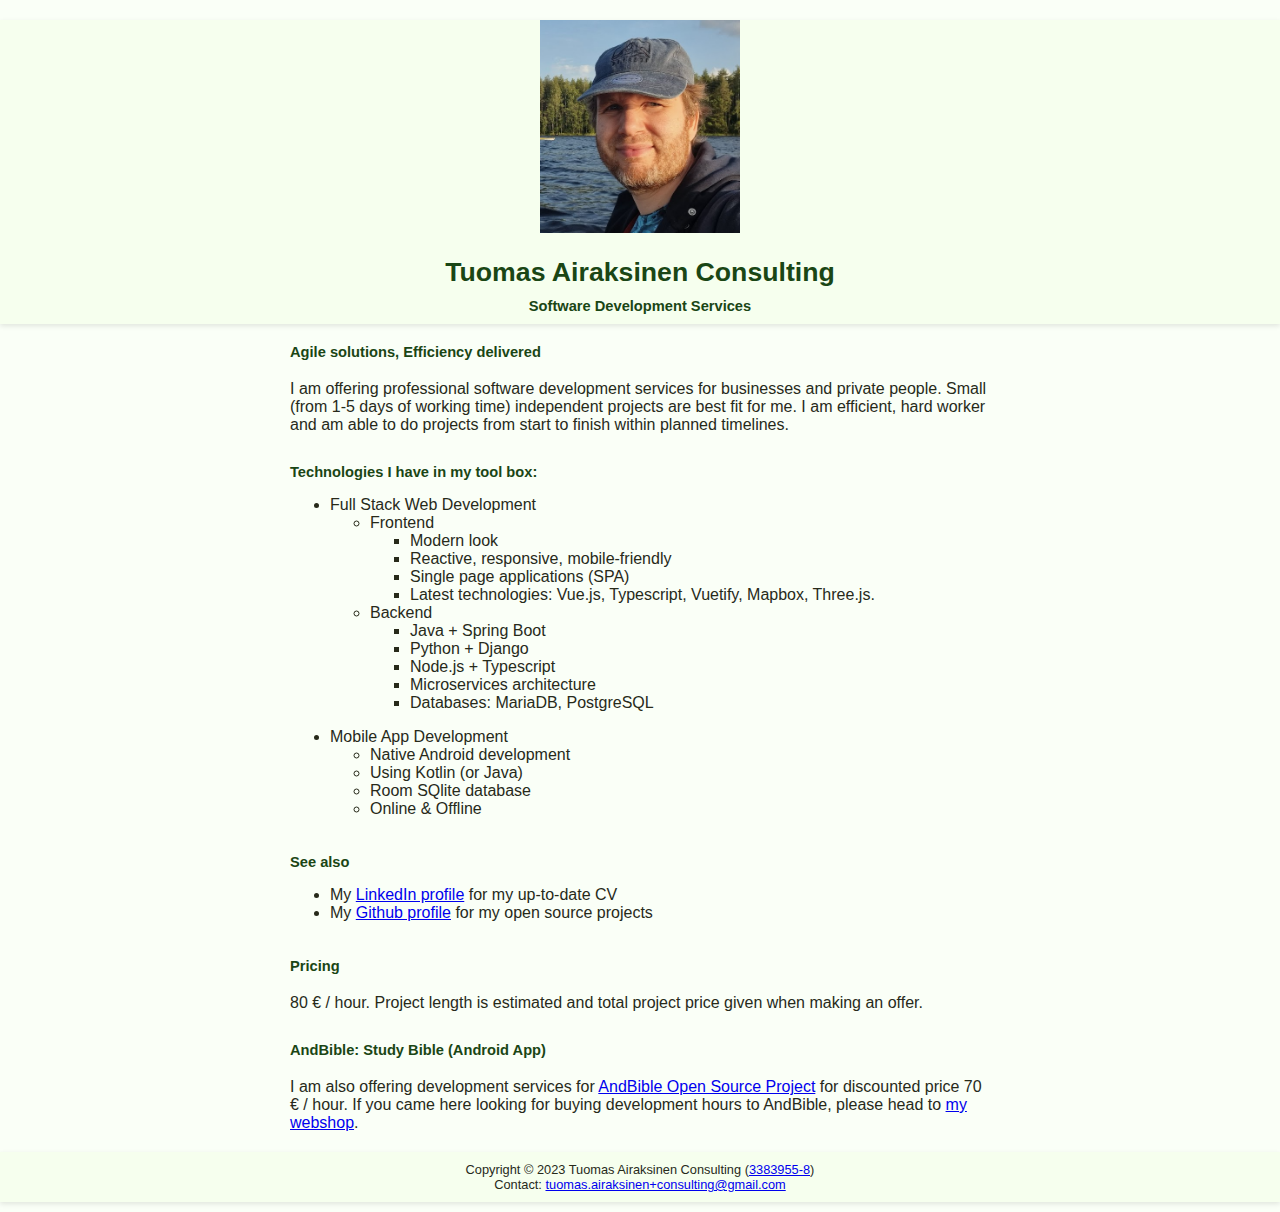
==== consulting/index.html @ 81da7b1b "Improve consulting page" ====
<!DOCTYPE html>
<html lang="en">
<head>
  <link rel="stylesheet" href="styles.css"/>
  <meta http-equiv="Content-Type" content="text/html; charset=utf-8"/>
  <meta name="viewport" content="width=device-width, initial-scale=1.0">
  <title>Tuomas Airaksinen Consulting</title>
</head>
<body>
<header>
  <img src="/pics/naama.png"/>
  <h1>Tuomas Airaksinen Consulting</h1>
  <h3>Software Development Services</h3>
</header>
<div class="container">
  <h3>Agile solutions, Efficiency delivered</h3>
  <p>I am offering professional software development
    services for businesses and private people. Small
    (from 1-5 days of working time) independent projects are best fit for me.
    I am efficient, hard worker and am able to do projects from start to finish within
    planned timelines.</p>
  <h3>Technologies I have in my tool box:</h3>
  <ul>
    <li>Full Stack Web Development
      <ul>
        <li>Frontend
          <ul>
            <li>Modern look</li>
            <li>Reactive, responsive, mobile-friendly</li>
            <li>Single page applications (SPA)</li>
            <li>Latest technologies: Vue.js, Typescript, Vuetify,
              Mapbox, Three.js.</li>
          </ul>
        </li>
      </ul>
      <ul>
        <li>Backend
          <ul>
            <li>Java + Spring Boot</li>
            <li>Python + Django</li>
            <li>Node.js + Typescript</li>
            <li>Microservices architecture</li>
            <li>Databases: MariaDB, PostgreSQL</li>
          </ul>
        </li>
      </ul>
    </li>
  </ul>
  <ul>
    <li>Mobile App Development
      <ul>
        <li>Native Android development</li>
        <li>Using Kotlin (or Java)</li>
        <li>Room SQlite database</li>
        <li>Online & Offline</li>
      </ul>
    </li>
  </ul>
  <h3>See also</h3>
  <ul>
    <li>My <a href="https://www.linkedin.com/in/tuomasairaksinen/">
      LinkedIn profile</a>&nbsp;for my up-to-date CV
    </li>
    <li>My <a href="https://github.com/tuomas2">Github
      profile</a>&nbsp;for my open source projects
    </li>
  </ul>
  <h3>Pricing</h3>
  <p>80 € / hour. Project length is estimated and total project price given when making an offer. </p>
  <h3>AndBible: Study Bible (Android App)</h3>
  <p>I am also offering development services for <a href="https://andbible.org/">AndBible Open Source Project</a>
    for discounted price 70 € / hour. If you came here looking for buying development
    hours to AndBible, please head to
    <a href="https://shop.tuomasairaksinen.fi/page/info">my webshop</a>.</p>
</div>
<footer>
  Copyright © 2023 Tuomas Airaksinen Consulting (<a href="https://tietopalvelu.ytj.fi/yritys/3383955-8">3383955-8</a>)<br>

  Contact:
  <a href="mailto:tuomas.airaksinen+consulting@gmail.com">tuomas.airaksinen+consulting@gmail.com</a>
</footer>
</body>
</html>
---- consulting/styles.css ----
/* Reset some default styles */
:root {
  --background-color: rgba(229, 255, 216, 0.2);
  --highlight-background-color: rgba(231, 255, 207, 0.2);
  --text-color: #272a1a;
  --highlight-text-color: #1a4615;
  color: var(--text-color);
}

body, h1, h2, h3, p {
  margin: 0;
  padding: 20px 0 10px;
}

/* Set a background color and font */
body {
  font-family: Arial, sans-serif;
  background-color: var(--background-color);
}

/* Header styles */
header {
  background-color: var(--highlight-background-color);
  text-align: center;
  box-shadow: 0 2px 5px rgba(0, 0, 0, 0.1);
}

header h1 {
  font-size: 20pt;
  color: var(--highlight-text-color);
}

header h3 {
  padding-top: 0;
  color: var(--highlight-text-color);
}

h3 {
  font-size: 11pt;

}

.container h3 {
  color: var(--highlight-text-color);
  padding-bottom: 0;
}

header img {
  max-width: 200px;
}

/* Main content styles */
.container {
  max-width: 700px;
  margin: 0 auto;
}

/* Footer styles */
footer {
  background-color: var(--highlight-background-color);
  text-align: center;
  box-shadow: 0 2px 5px rgba(0, 0, 0, 0.1);
  margin-top: 10px;
  padding: 10px;
  font-size: 80%;
}

/* Responsive adjustments */
@media (max-width: 768px) {
  header h1 {
    font-size: 16pt;
  }
  header img {
    max-width: 150px;
  }
  .container {
    margin: 10px;
  }
}
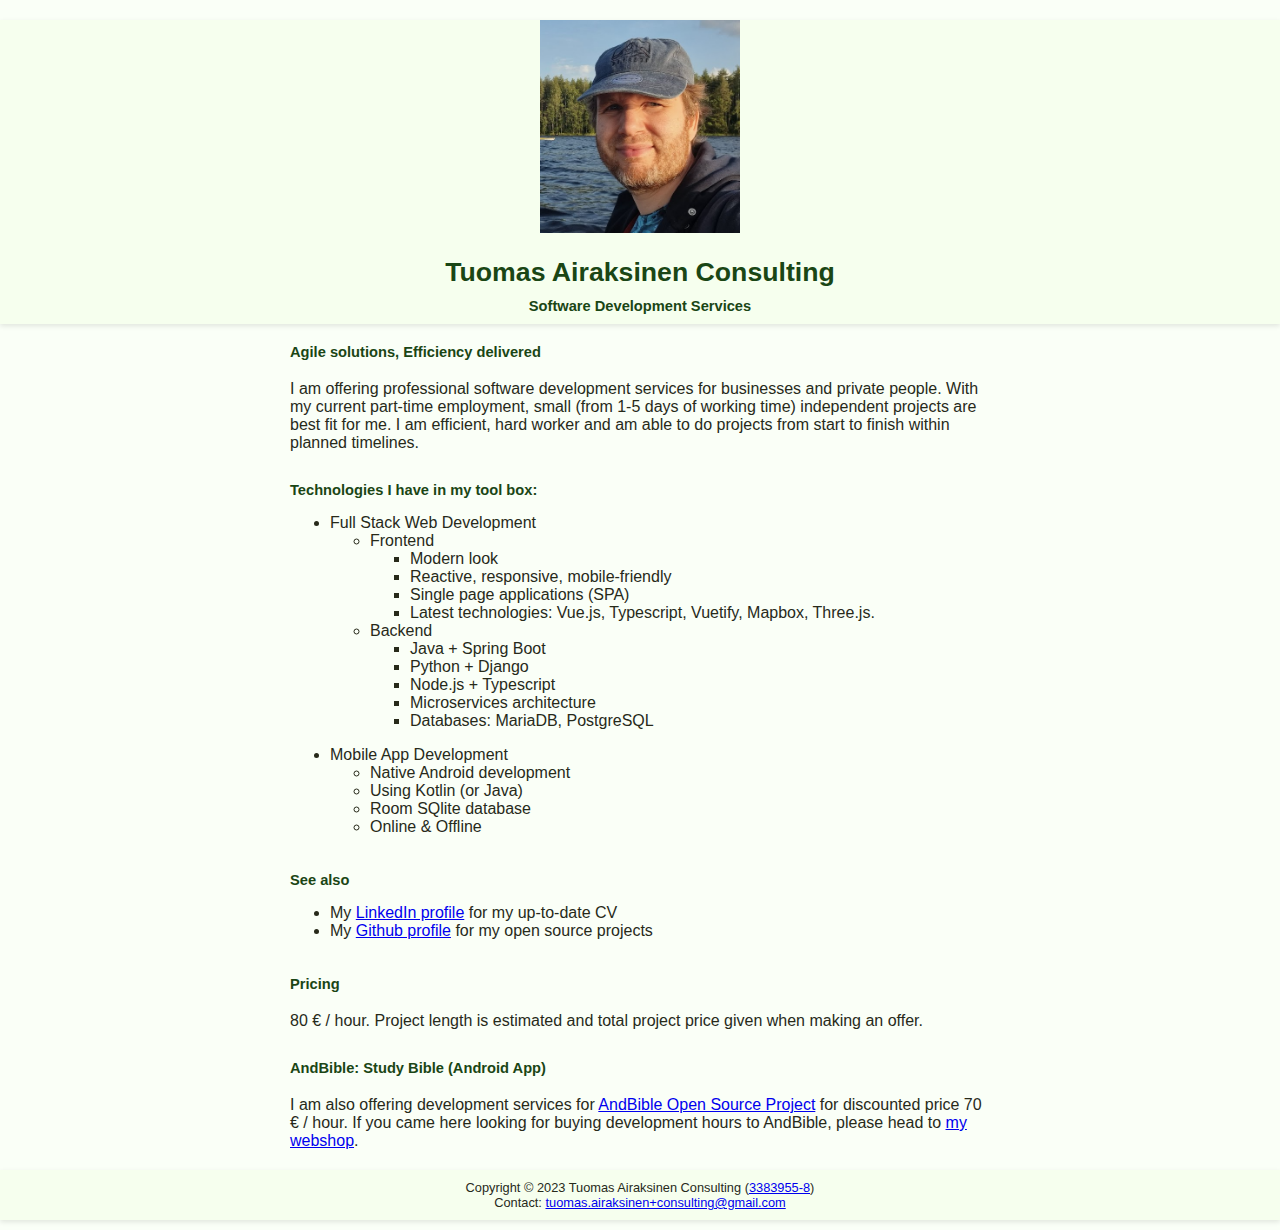
==== commit aeb87c1c: "Change text" ====
--- a/consulting/index.html
+++ b/consulting/index.html
@@ -15,7 +15,7 @@
 <div class="container">
   <h3>Agile solutions, Efficiency delivered</h3>
   <p>I am offering professional software development
-    services for businesses and private people. Small
+    services for businesses and private people. With my current part-time employment, small
     (from 1-5 days of working time) independent projects are best fit for me.
     I am efficient, hard worker and am able to do projects from start to finish within
     planned timelines.</p>
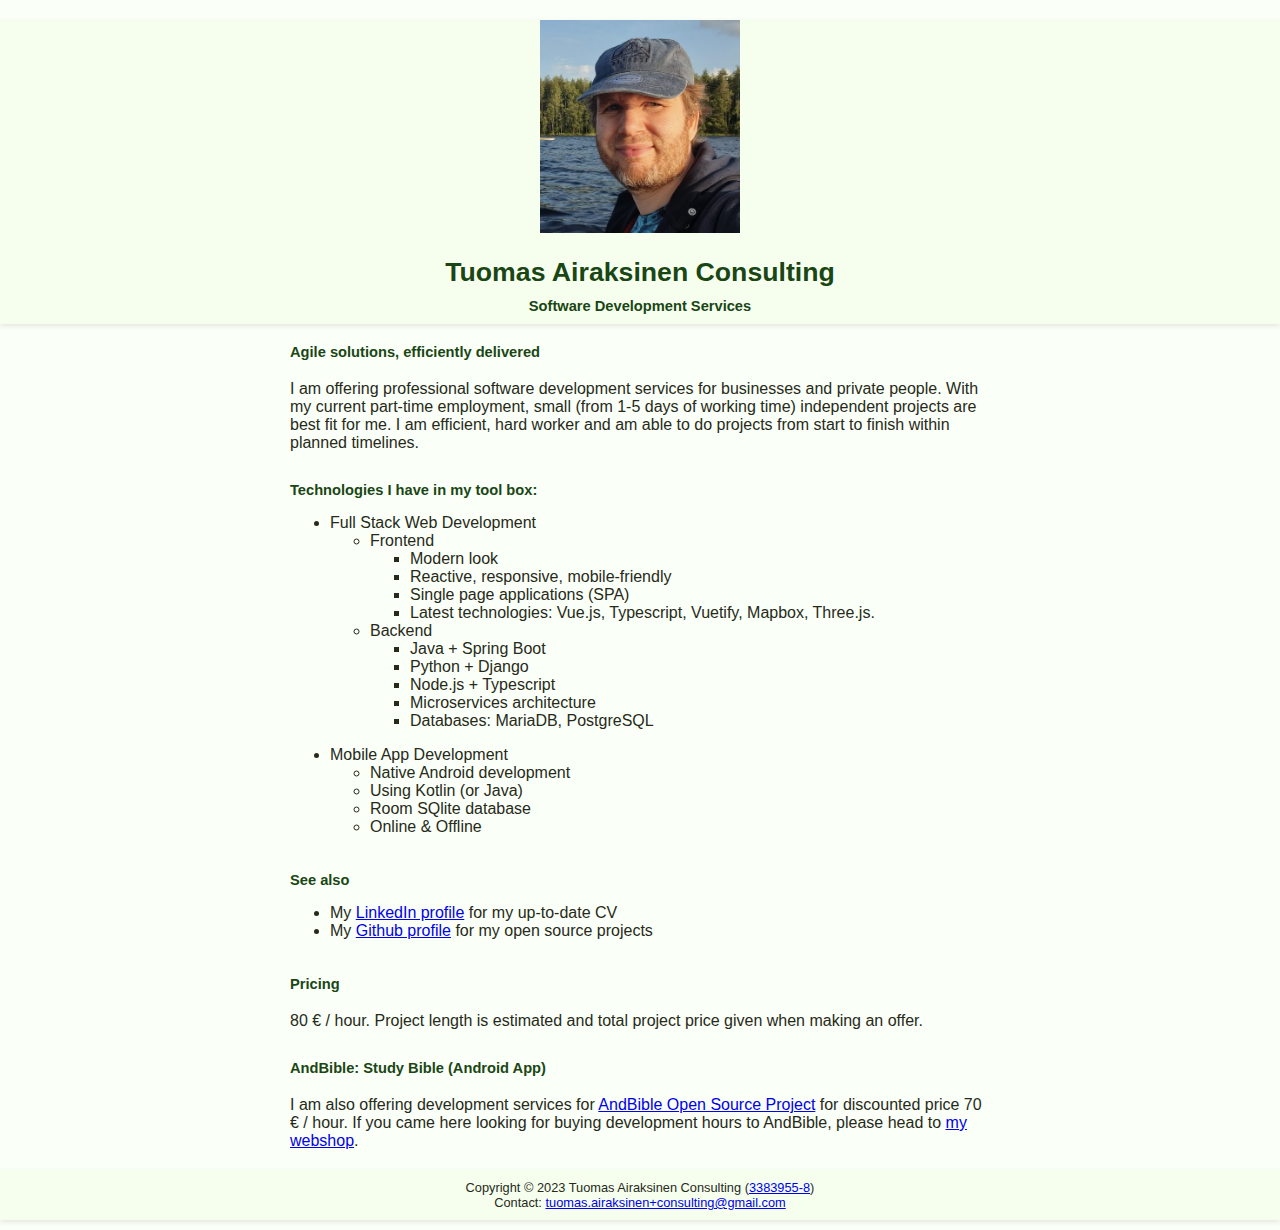
==== commit fe2ac22b: "Change slogan" ====
--- a/consulting/index.html
+++ b/consulting/index.html
@@ -13,7 +13,7 @@
   <h3>Software Development Services</h3>
 </header>
 <div class="container">
-  <h3>Agile solutions, Efficiency delivered</h3>
+  <h3>Agile solutions, efficiently delivered</h3>
   <p>I am offering professional software development
     services for businesses and private people. With my current part-time employment, small
     (from 1-5 days of working time) independent projects are best fit for me.
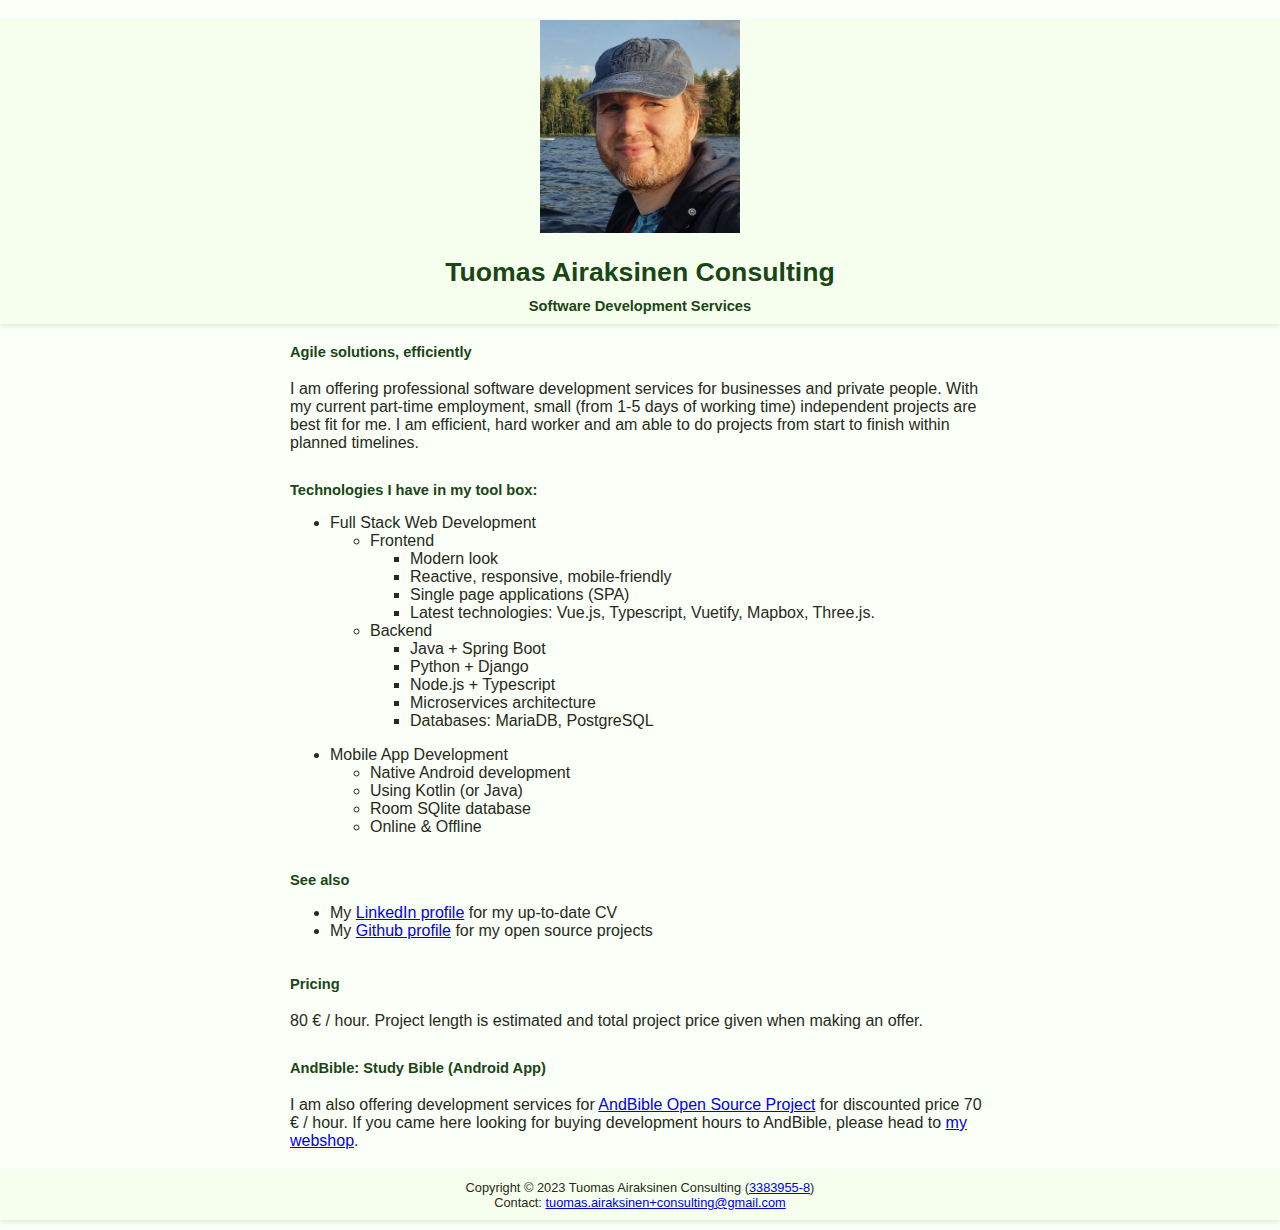
==== commit 4e12283c: "Edit page" ====
--- a/consulting/index.html
+++ b/consulting/index.html
@@ -13,7 +13,7 @@
   <h3>Software Development Services</h3>
 </header>
 <div class="container">
-  <h3>Agile solutions, efficiently delivered</h3>
+  <h3>Agile solutions, efficiently</h3>
   <p>I am offering professional software development
     services for businesses and private people. With my current part-time employment, small
     (from 1-5 days of working time) independent projects are best fit for me.
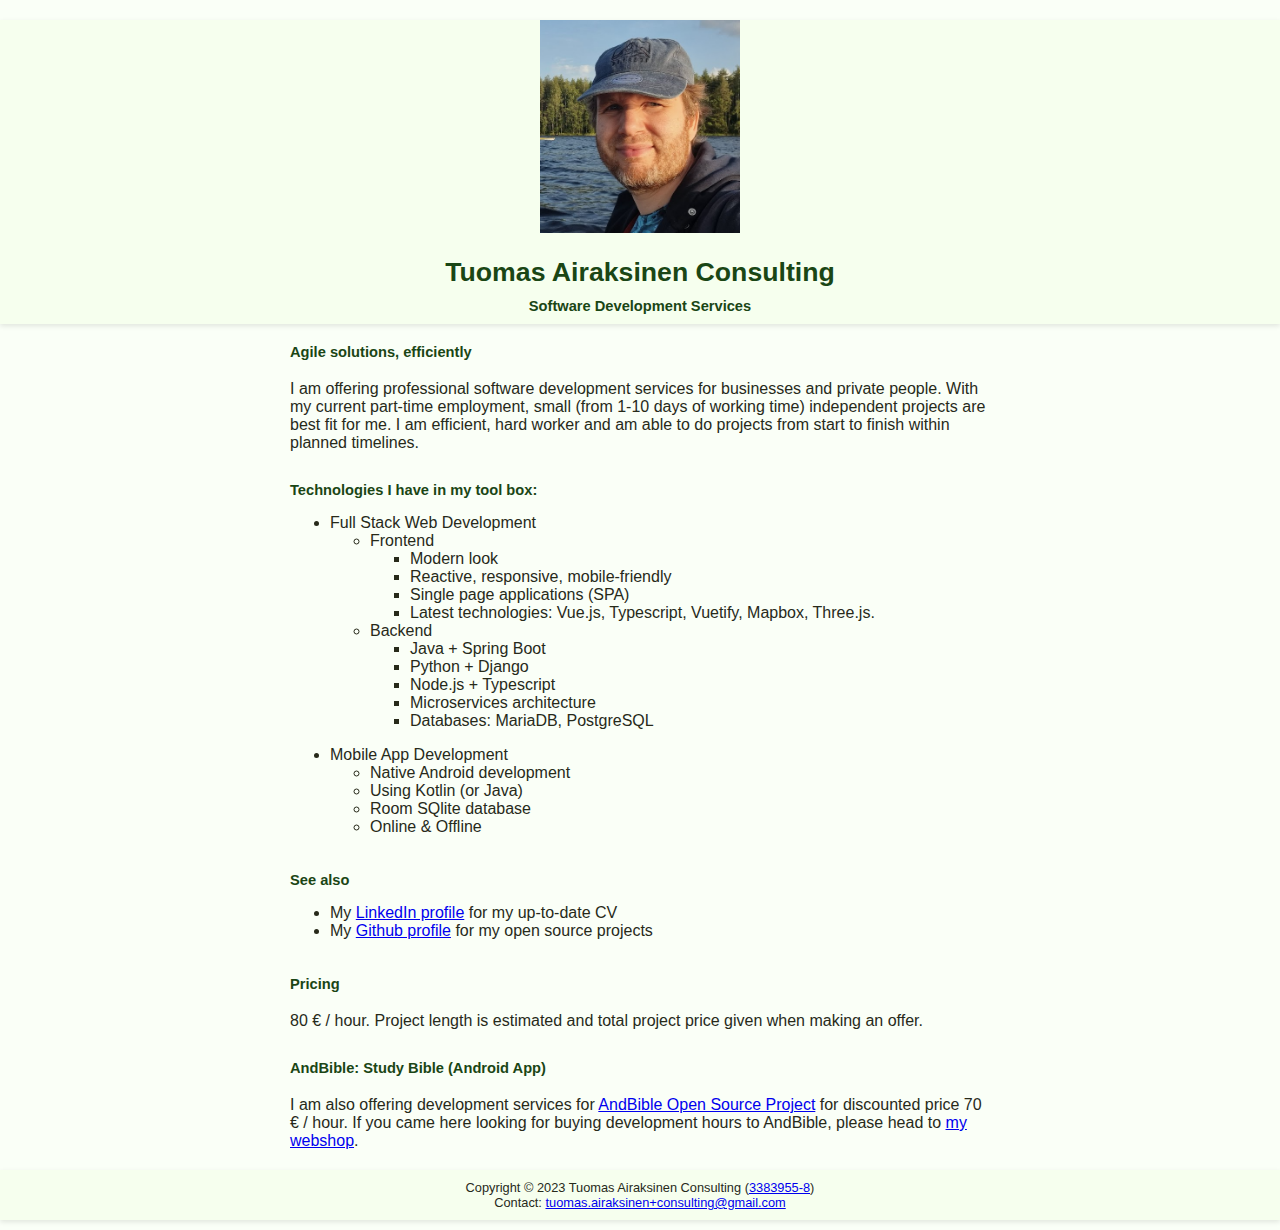
==== commit 065c5783: "Change description" ====
--- a/consulting/index.html
+++ b/consulting/index.html
@@ -16,7 +16,7 @@
   <h3>Agile solutions, efficiently</h3>
   <p>I am offering professional software development
     services for businesses and private people. With my current part-time employment, small
-    (from 1-5 days of working time) independent projects are best fit for me.
+    (from 1-10 days of working time) independent projects are best fit for me.
     I am efficient, hard worker and am able to do projects from start to finish within
     planned timelines.</p>
   <h3>Technologies I have in my tool box:</h3>
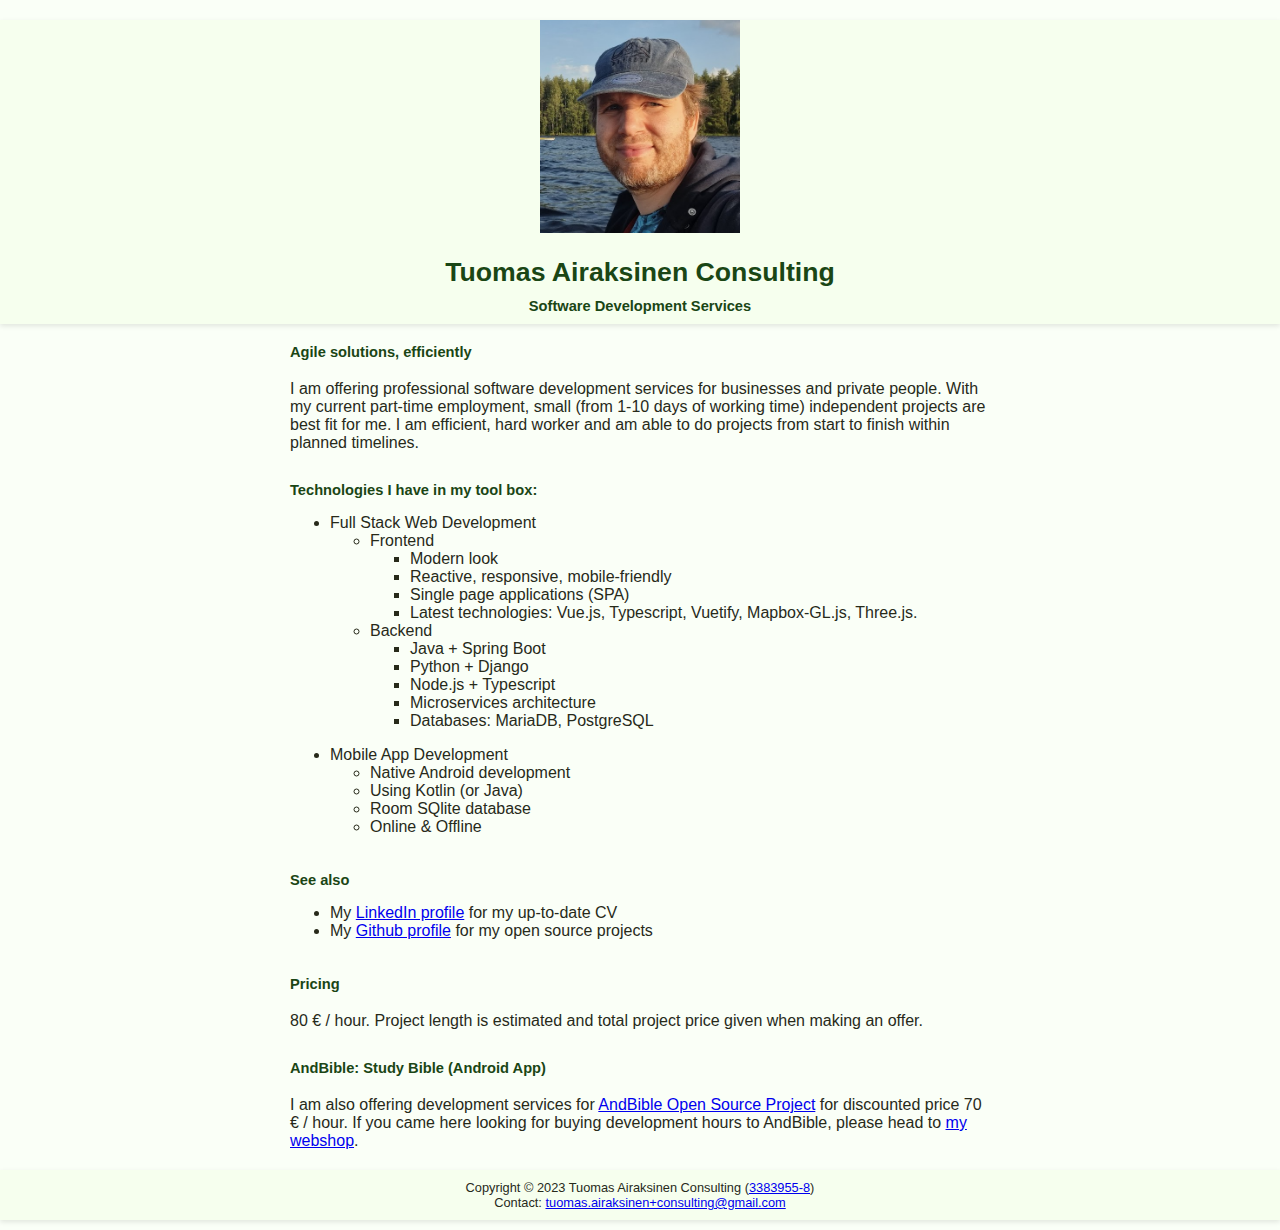
==== commit 2cad67f7: "Change description" ====
--- a/consulting/index.html
+++ b/consulting/index.html
@@ -29,7 +29,7 @@
             <li>Reactive, responsive, mobile-friendly</li>
             <li>Single page applications (SPA)</li>
             <li>Latest technologies: Vue.js, Typescript, Vuetify,
-              Mapbox, Three.js.</li>
+              Mapbox-GL.js, Three.js.</li>
           </ul>
         </li>
       </ul>
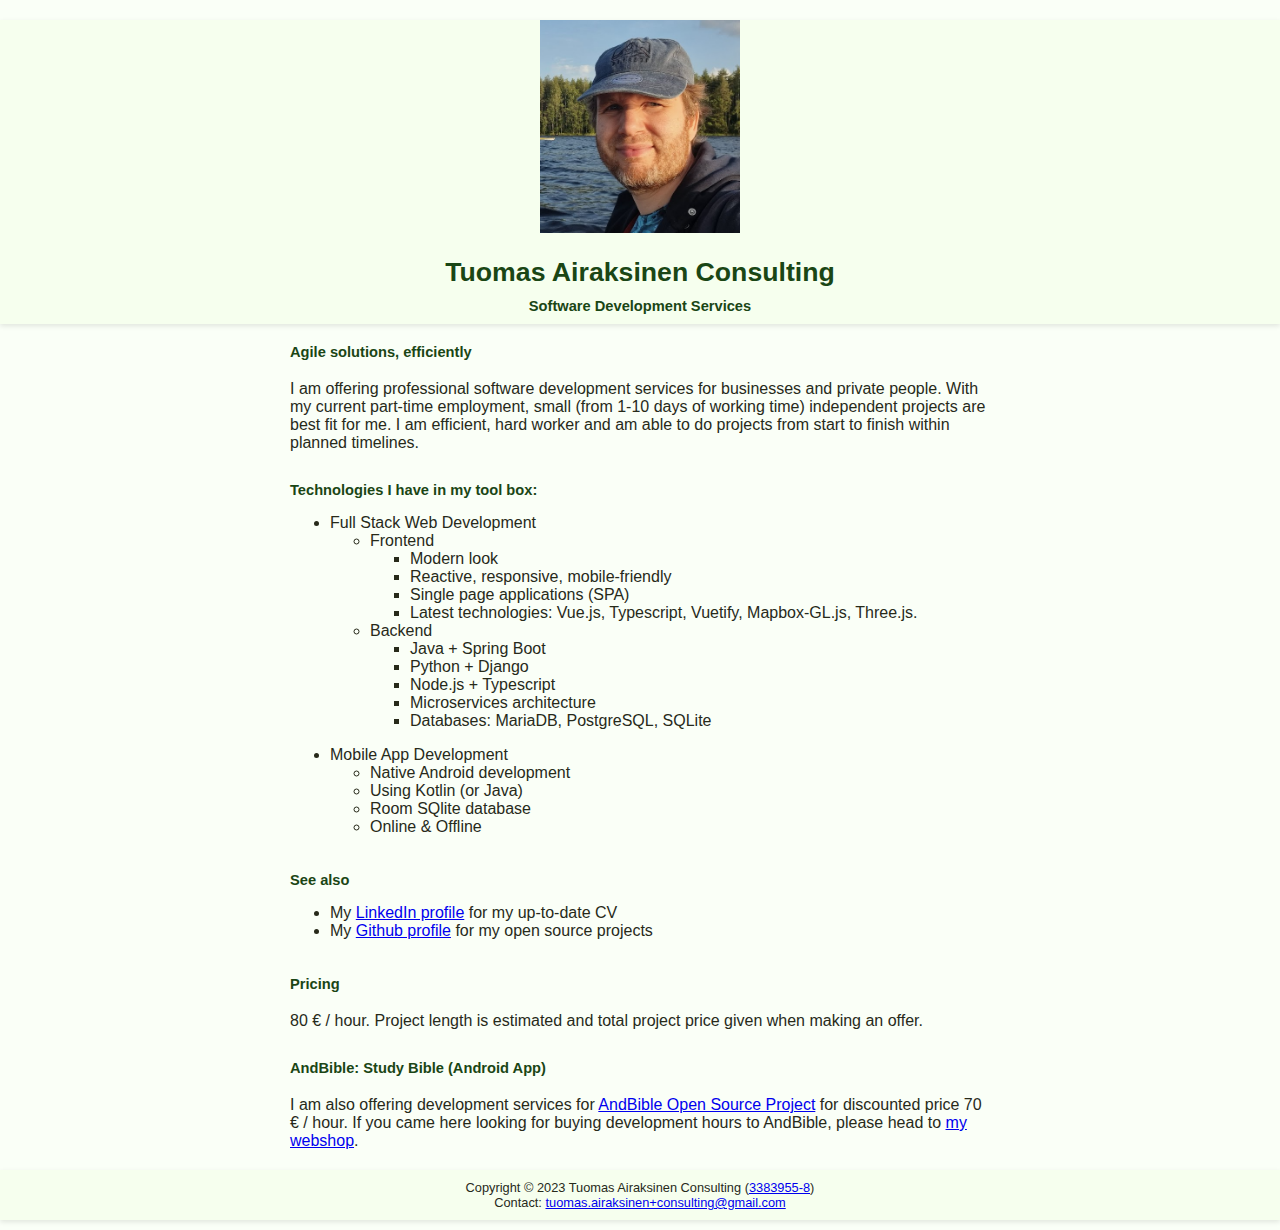
==== commit e07b0c1f: "Change description" ====
--- a/consulting/index.html
+++ b/consulting/index.html
@@ -40,7 +40,7 @@
             <li>Python + Django</li>
             <li>Node.js + Typescript</li>
             <li>Microservices architecture</li>
-            <li>Databases: MariaDB, PostgreSQL</li>
+            <li>Databases: MariaDB, PostgreSQL, SQLite</li>
           </ul>
         </li>
       </ul>
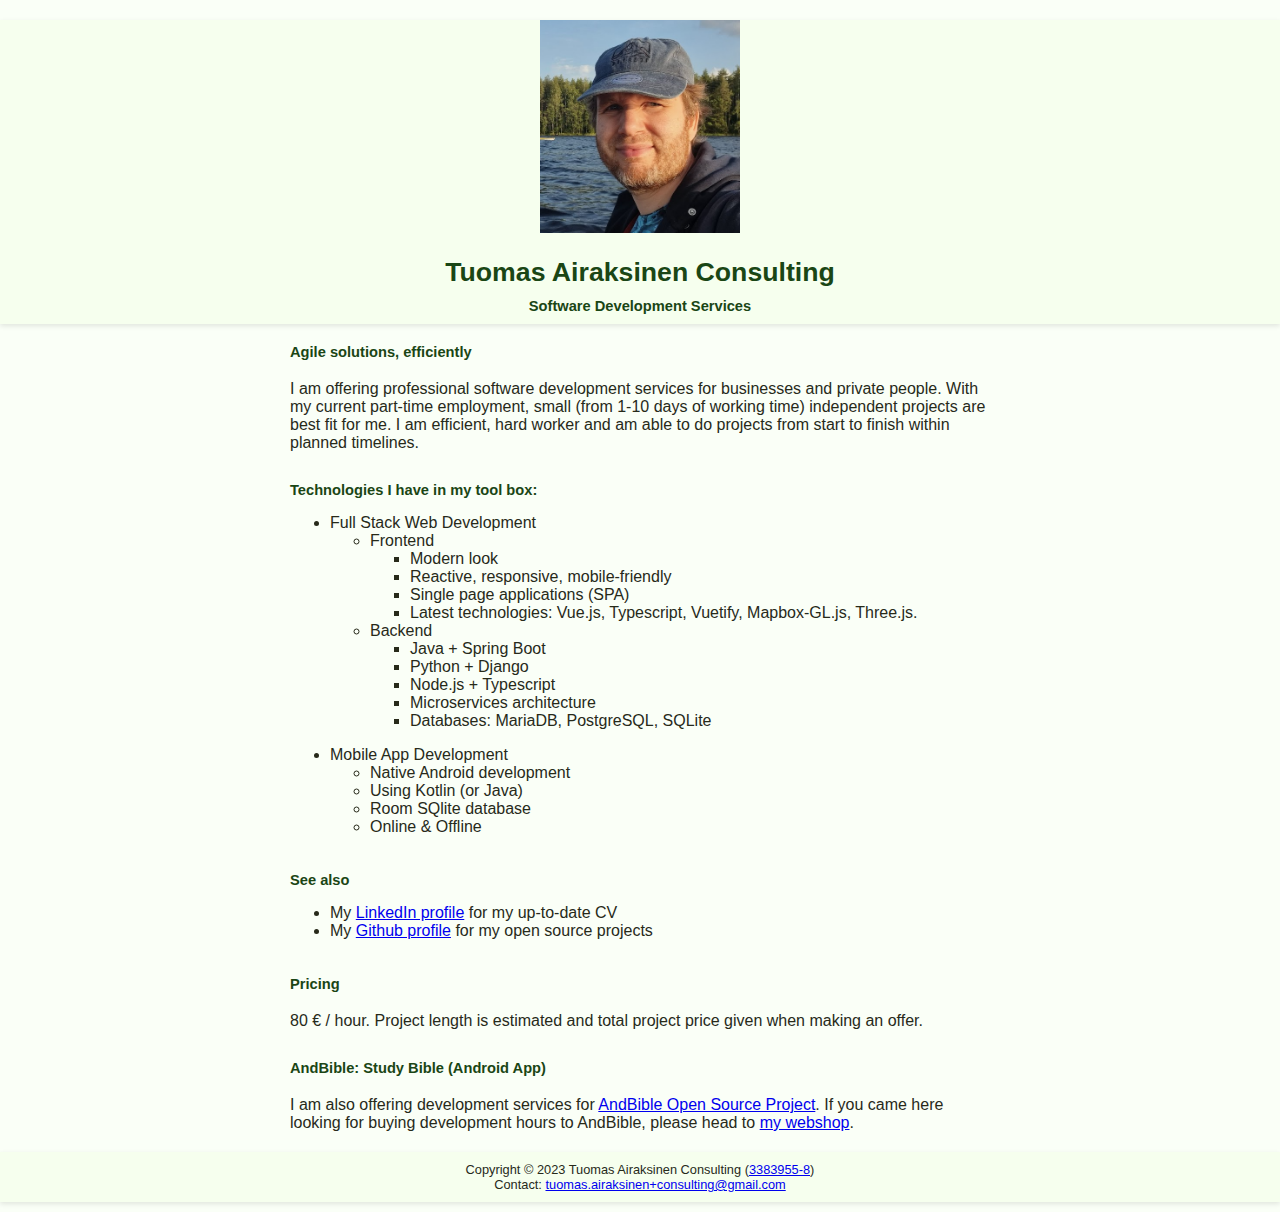
==== commit 274dc46d: "Change content" ====
--- a/consulting/index.html
+++ b/consulting/index.html
@@ -68,10 +68,8 @@
   <h3>Pricing</h3>
   <p>80 € / hour. Project length is estimated and total project price given when making an offer. </p>
   <h3>AndBible: Study Bible (Android App)</h3>
-  <p>I am also offering development services for <a href="https://andbible.org/">AndBible Open Source Project</a>
-    for discounted price 70 € / hour. If you came here looking for buying development
-    hours to AndBible, please head to
-    <a href="https://shop.tuomasairaksinen.fi/page/info">my webshop</a>.</p>
+  <p>I am also offering development services for <a href="https://andbible.org/">AndBible Open Source Project</a>.
+    If you came here looking for buying development hours to AndBible, please head to <a href="https://shop.tuomasairaksinen.fi/page/info">my webshop</a>.</p>
 </div>
 <footer>
   Copyright © 2023 Tuomas Airaksinen Consulting (<a href="https://tietopalvelu.ytj.fi/yritys/3383955-8">3383955-8</a>)<br>
